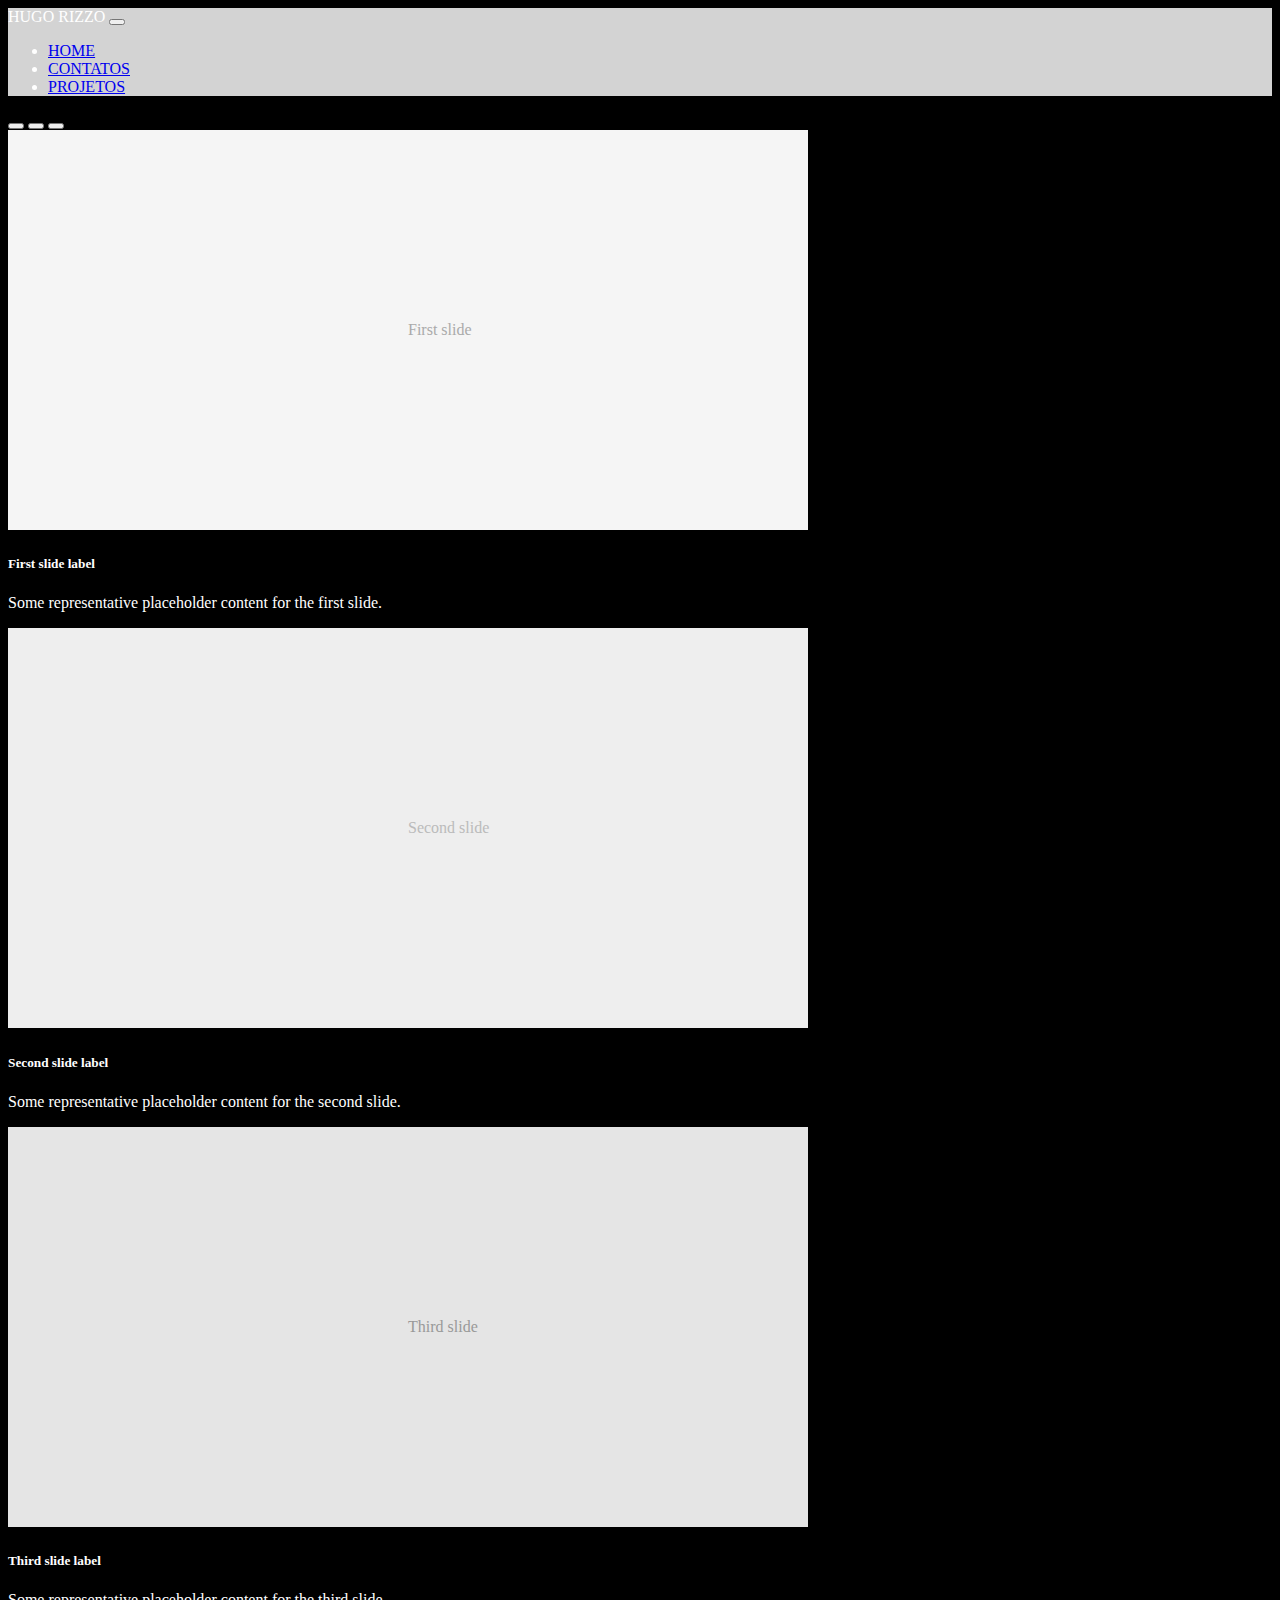
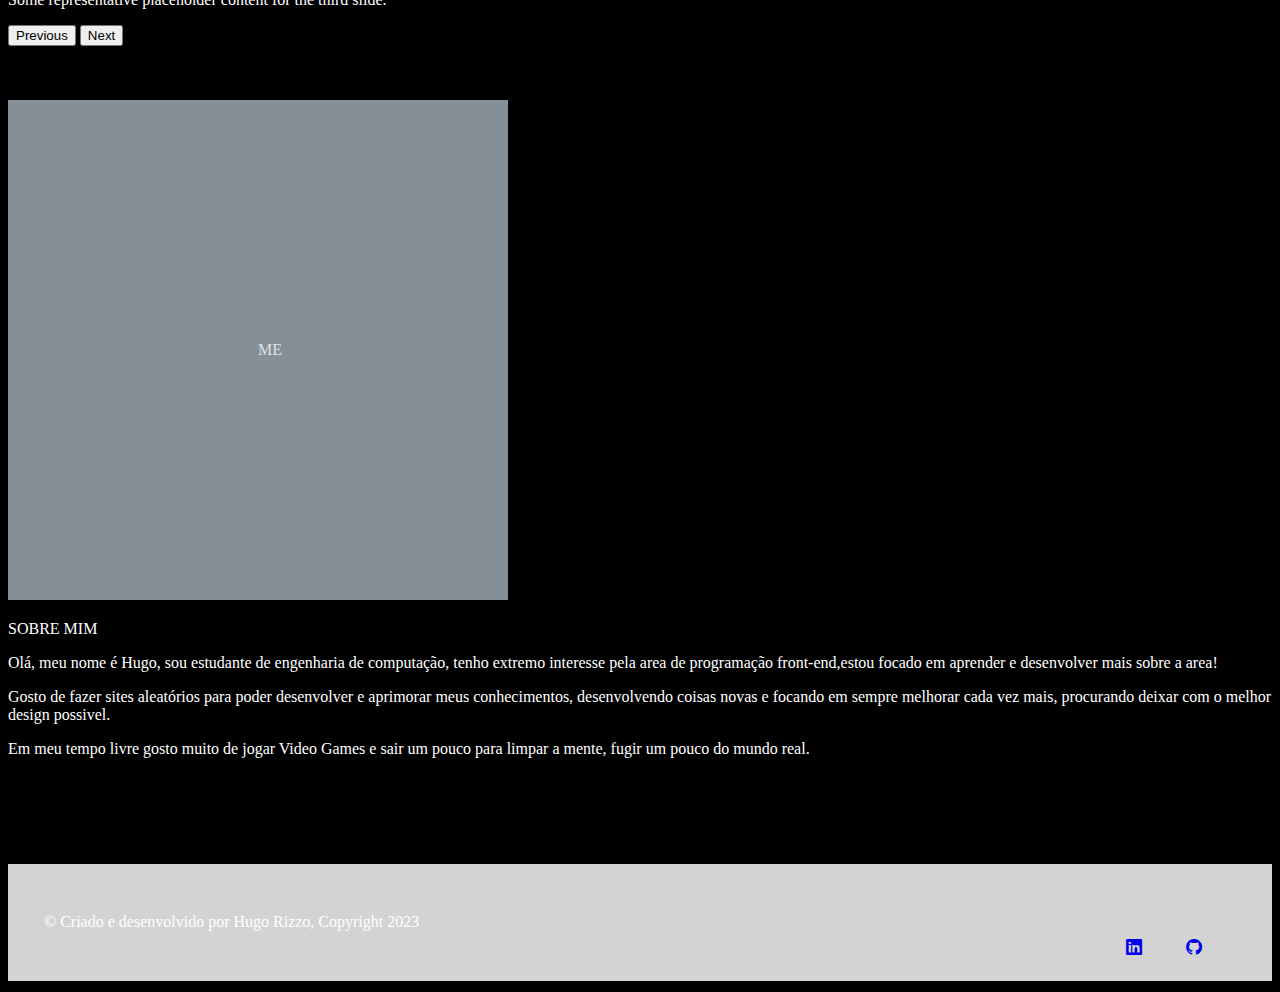
==== index.html @ 378577b7 "att" ====
<!DOCTYPE html>
<html lang="pt-BR">

<head>
    <meta charset="UTF-8">
    <meta http-equiv="X-UA-Compatible" content="IE=edge">
    <meta name="viewport" content="width=device-width, initial-scale=1.0">
    <title>Portfólio</title>
    <link rel="stylesheet" href="css.css">
    <link rel="stylesheet" href="https://cdn.jsdelivr.net/npm/bootstrap-icons@1.10.5/font/bootstrap-icons.css">
    <link href="https://cdn.jsdelivr.net/npm/bootstrap@5.3.0-alpha1/dist/css/bootstrap.min.css" rel="stylesheet"
        integrity="sha384-GLhlTQ8iRABdZLl6O3oVMWSktQOp6b7In1Zl3/Jr59b6EGGoI1aFkw7cmDA6j6gD" crossorigin="anonymous">
</head>

<body>

    <header class="header">
        <nav class="navbar navbar-expand-md bg-body-tertiary">
            <div class="container-fluid">
                <a class="navbar-brand">HUGO RIZZO</a>
                <button class="navbar-toggler" type="button" data-bs-toggle="collapse" data-bs-target="#navbarNav"
                    aria-controls="navbarNav" aria-expanded="false" aria-label="Toggle navigation">
                    <span class="navbar-toggler-icon"></span>
                </button>
                <div class="collapse navbar-collapse" id="navbarNav">
                    <ul class="navbar-nav" me-auto>
                        <li class="nav-item">
                            <a class="nav-link active" aria-current="page" href="index.html">HOME</a>
                        </li>
                        <li class="nav-item">
                            <a class="nav-link" href="contato.html">CONTATOS</a>
                        </li>
                        <li class="nav-item">
                            <a class="nav-link" href="projetos.html">PROJETOS</a>
                        </li>
                    </ul>
                </div>
            </div>
        </nav>

    </header>

    <main>
        <div id="carouselExampleDark" class="carousel carousel-dark slide" data-bs-ride="carousel">
            <div class="carousel-indicators">
                <button type="button" data-bs-target="#carouselExampleDark" data-bs-slide-to="0" class="active"
                    aria-current="true" aria-label="Slide 1"></button>
                <button type="button" data-bs-target="#carouselExampleDark" data-bs-slide-to="1"
                    aria-label="Slide 2"></button>
                <button type="button" data-bs-target="#carouselExampleDark" data-bs-slide-to="2"
                    aria-label="Slide 3"></button>
            </div>
            <div class="carousel-inner">
                <div class="carousel-item active" data-bs-interval="10000">
                    <svg class="bd-placeholder-img bd-placeholder-img-lg d-block w-100" width="800" height="400"
                        xmlns="http://www.w3.org/2000/svg" role="img" aria-label="Placeholder: First slide"
                        preserveAspectRatio="xMidYMid slice" focusable="false">
                        <title>Placeholder</title>
                        <rect width="100%" height="100%" fill="#f5f5f5"></rect><text x="50%" y="50%" fill="#aaa"
                            dy=".3em">First slide</text>
                    </svg>
                    <div class="carousel-caption d-none d-md-block">
                        <h5>First slide label</h5>
                        <p>Some representative placeholder content for the first slide.</p>
                    </div>
                </div>
                <div class="carousel-item" data-bs-interval="2000">
                    <svg class="bd-placeholder-img bd-placeholder-img-lg d-block w-100" width="800" height="400"
                        xmlns="http://www.w3.org/2000/svg" role="img" aria-label="Placeholder: Second slide"
                        preserveAspectRatio="xMidYMid slice" focusable="false">
                        <title>Placeholder</title>
                        <rect width="100%" height="100%" fill="#eee"></rect><text x="50%" y="50%" fill="#bbb"
                            dy=".3em">Second slide</text>
                    </svg>
                    <div class="carousel-caption d-none d-md-block">
                        <h5>Second slide label</h5>
                        <p>Some representative placeholder content for the second slide.</p>
                    </div>
                </div>
                <div class="carousel-item">
                    <svg class="bd-placeholder-img bd-placeholder-img-lg d-block w-100" width="800" height="400"
                        xmlns="http://www.w3.org/2000/svg" role="img" aria-label="Placeholder: Third slide"
                        preserveAspectRatio="xMidYMid slice" focusable="false">
                        <title>Placeholder</title>
                        <rect width="100%" height="100%" fill="#e5e5e5"></rect><text x="50%" y="50%" fill="#999"
                            dy=".3em">Third slide</text>
                    </svg>
                    <div class="carousel-caption d-none d-md-block">
                        <h5>Third slide label</h5>
                        <p>Some representative placeholder content for the third slide.</p>
                    </div>
                </div>
            </div>
            <button class="carousel-control-prev" type="button" data-bs-target="#carouselExampleDark"
                data-bs-slide="prev">
                <span class="carousel-control-prev-icon" aria-hidden="true"></span>
                <span class="visually-hidden">Previous</span>
            </button>
            <button class="carousel-control-next" type="button" data-bs-target="#carouselExampleDark"
                data-bs-slide="next">
                <span class="carousel-control-next-icon" aria-hidden="true"></span>
                <span class="visually-hidden">Next</span>
            </button>
        </div>

        <br><br><br>
        <div class="container text-center row mx-auto">
            <div class="col-2 col-md-5 col-xxl-2">
                <svg class="bd-placeholder-img img-thumbnail" width="500" height="500"
                    xmlns="http://www.w3.org/2000/svg" role="img"
                    aria-label="A generic square placeholder image with a white border around it, making it resemble a photograph taken with an old instant camera: 200x200"
                    preserveAspectRatio="xMidYMid slice" focusable="false">
                    <rect width="100%" height="100%" fill="#868e96"></rect><text x="50%" y="50%" fill="#dee2e6"
                        dy=".3em">ME</text>
                </svg>
            </div>
            <div class="col-5">
                <p class="text-center">SOBRE MIM</p>
                <p>Olá, meu nome é Hugo, sou estudante de engenharia de computação, tenho extremo interesse pela area de
                    programação front-end,estou focado em aprender e desenvolver mais sobre a area!</p>
                <p>Gosto de fazer sites aleatórios para poder desenvolver e aprimorar meus conhecimentos, desenvolvendo
                    coisas novas e focando em sempre melhorar cada vez mais, procurando deixar com o melhor design
                    possivel.</p>
                <p>Em meu tempo livre gosto muito de jogar Video Games e sair um pouco para limpar a mente, fugir um
                    pouco do mundo real.</p>
            </div>
        </div>
    </main>
    <br><br><br><br><br>

    <footer>
        <footer class="redape">
            <ul class="icones-sociais">
                <div class="espacoLinks gap-4">
                    <li><a href="https://www.linkedin.com/in/hugo-rizzo-4847a91a8" target="_blank"><i
                                class="bi bi-linkedin fs-2"></i></a></li>
                    <li><a href="https://github.com/FlameFreitas" target="_blank"><i class="bi bi-github fs-2"></i></a>
                    </li>
            </ul>
            </div>

            &copy; Criado e desenvolvido por Hugo Rizzo, Copyright 2023
        </footer>
    </footer>

    <script src="https://cdn.jsdelivr.net/npm/bootstrap@5.3.0-alpha1/dist/js/bootstrap.bundle.min.js"
        integrity="sha384-w76AqPfDkMBDXo30jS1Sgez6pr3x5MlQ1ZAGC+nuZB+EYdgRZgiwxhTBTkF7CXvN"
        crossorigin="anonymous"></script>
</body>

</html>
---- css.css ----
body {
    background-color: black;
    color: white;

}

.header {
    background-color: lightgray;
}

.links {
    color: black;
    text-decoration: none;
    font-size: 13px;
}

.divs-facilidades {
    width: 325px;

}

.estiloFooter {
    opacity: 0.1;
    display: flex;
    text-align: left;
    justify-content: space-evenly;
    align-items: baseline;
    color: black;
}

.icones-sociais li {
    display: inline-block;
    width: 40px;
    height: 40px;
}

footer {
    line-height: 280%;
    background: lightgray;
    padding: 18px;
    bottom: 0;

}

footer ul {
    float: right;
    display: table;
}

footer ul li {
    display: table-cell;
    vertical-align: middle;
    padding: 10px;
}

.espacoLinks {
    display: flex;
    justify-content: space-between;
}
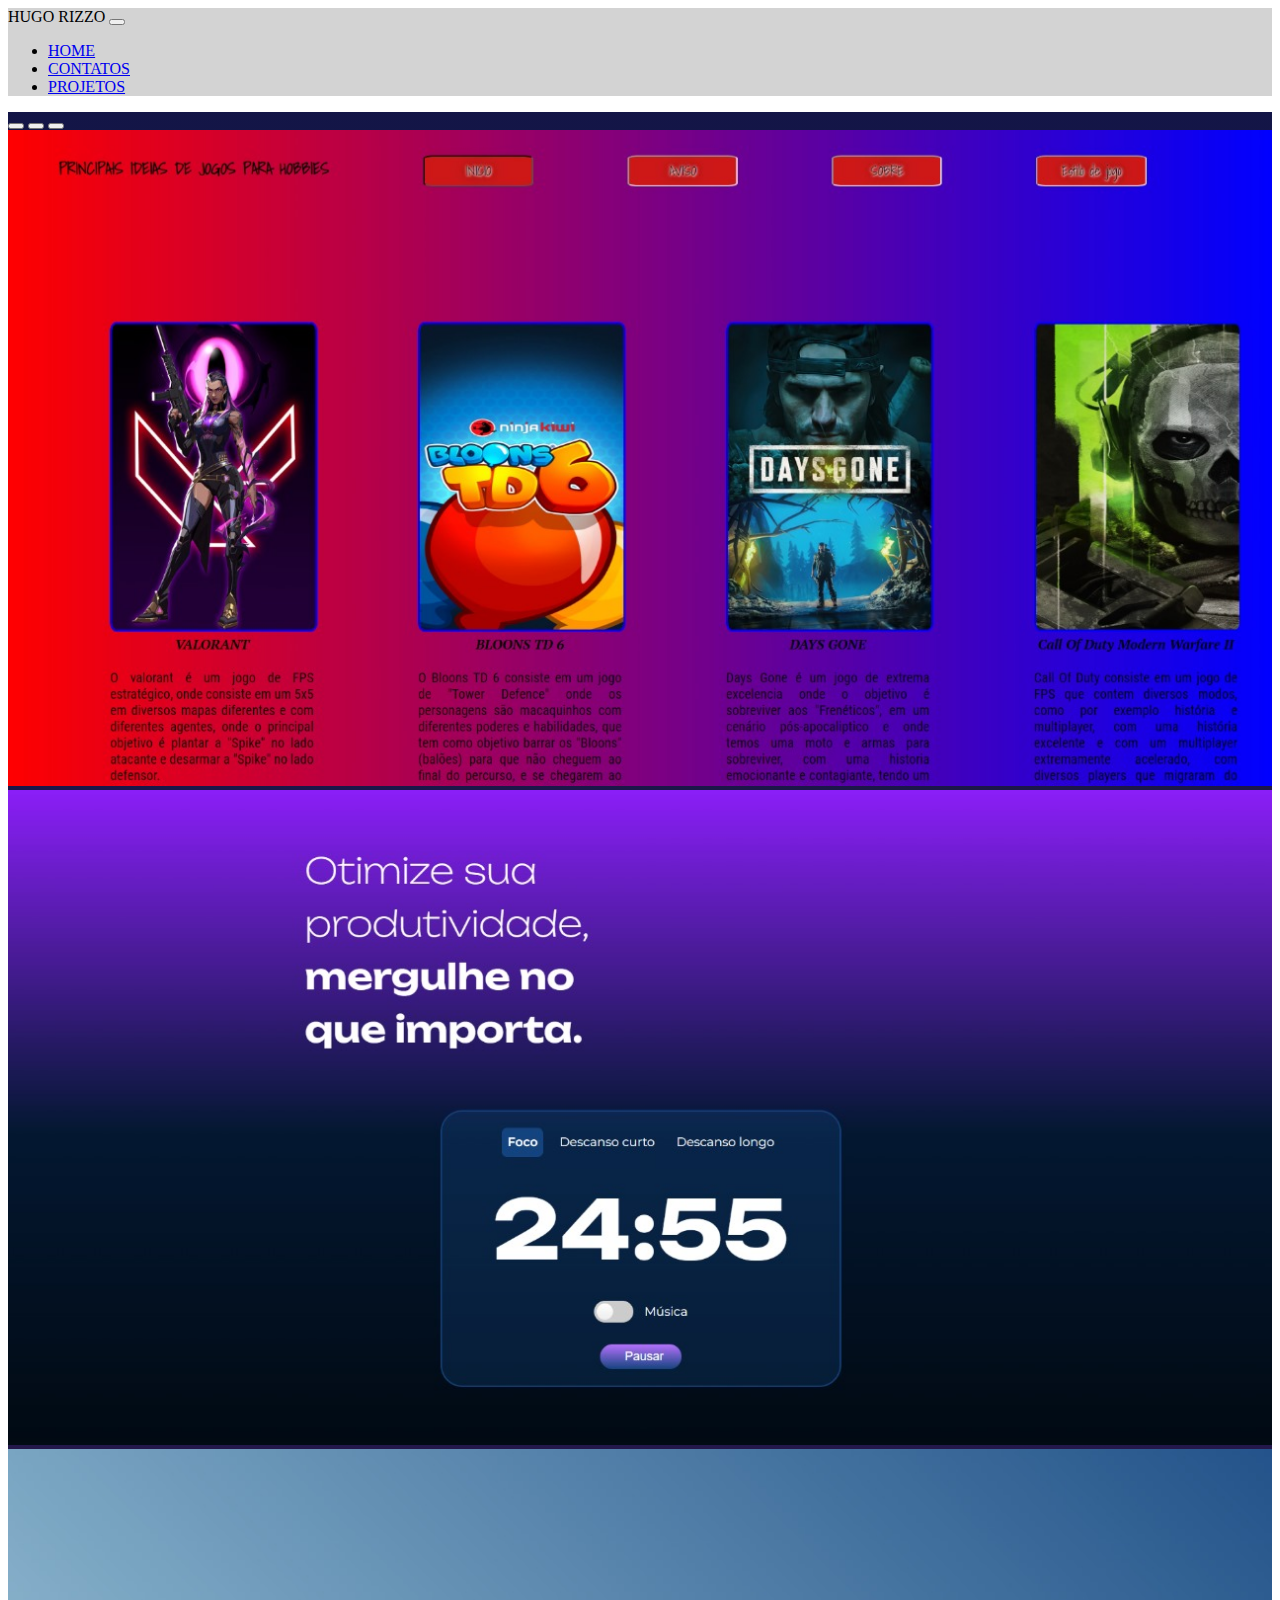
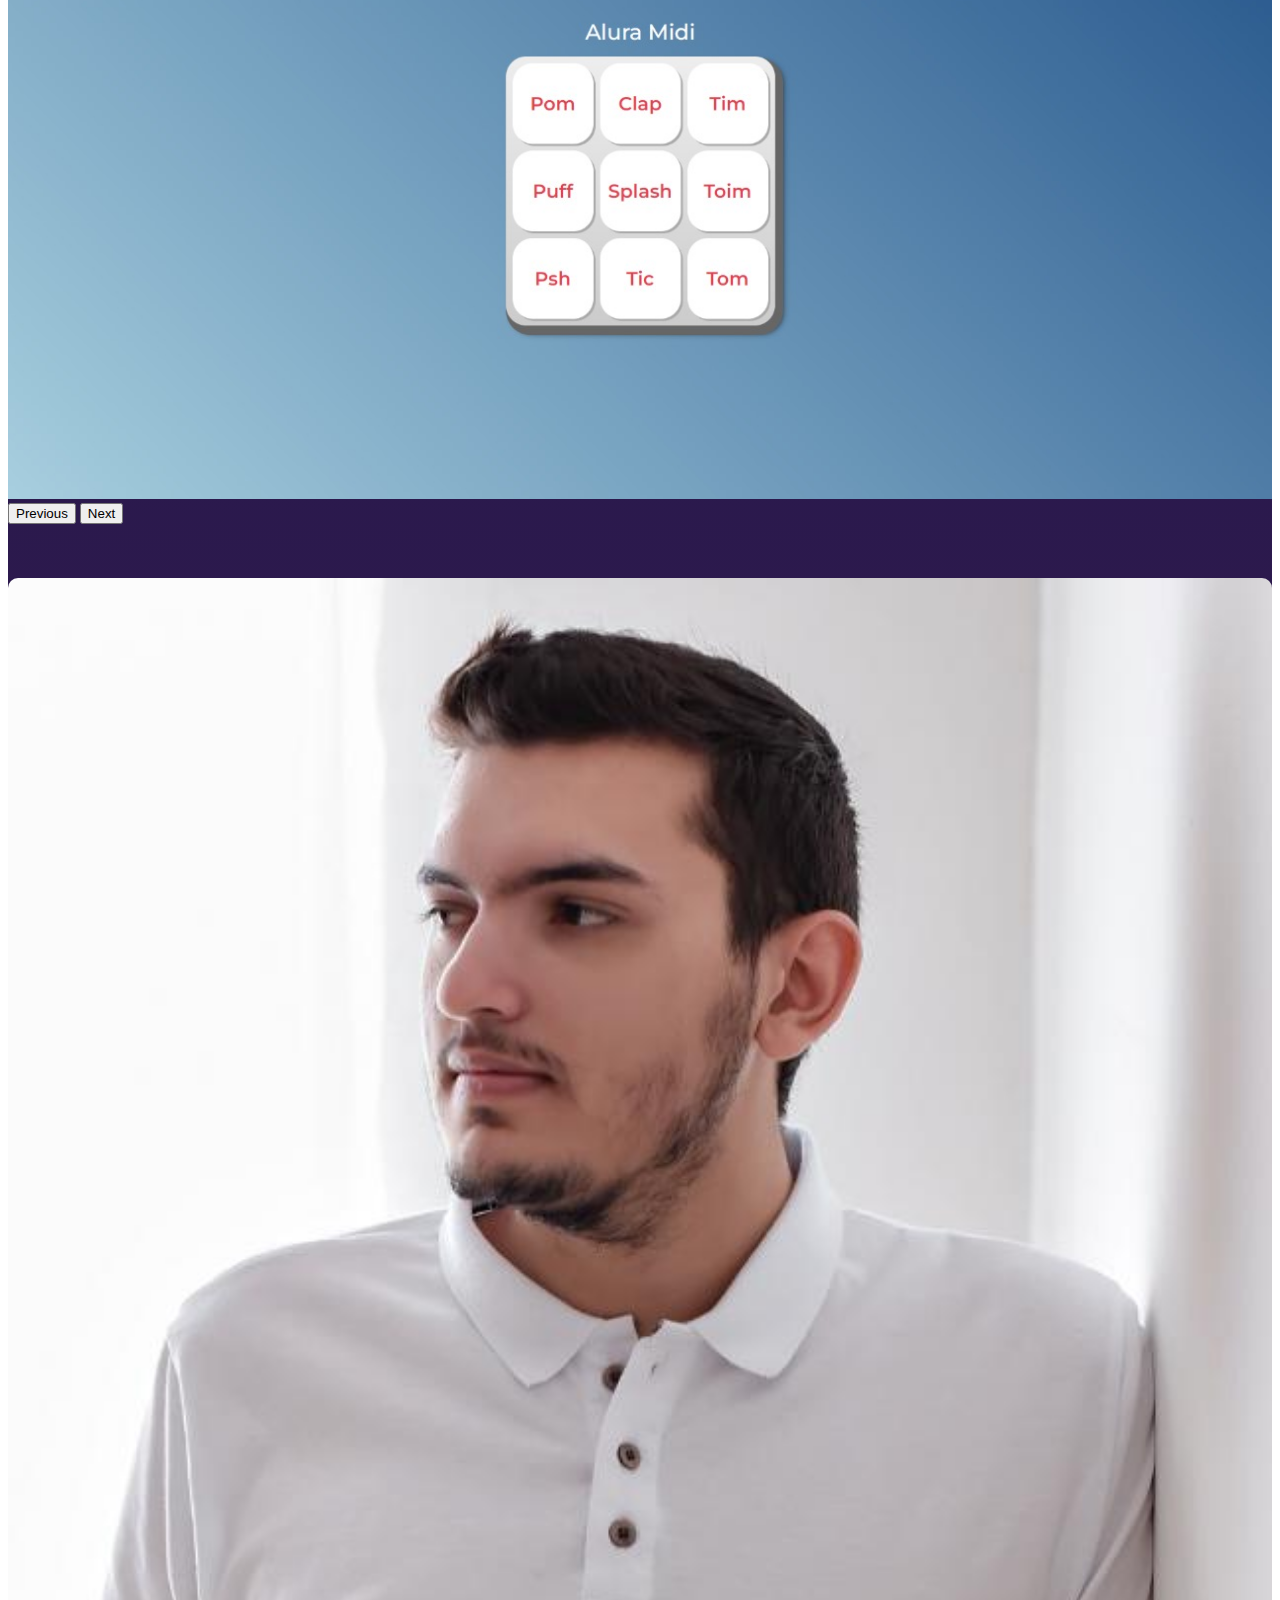
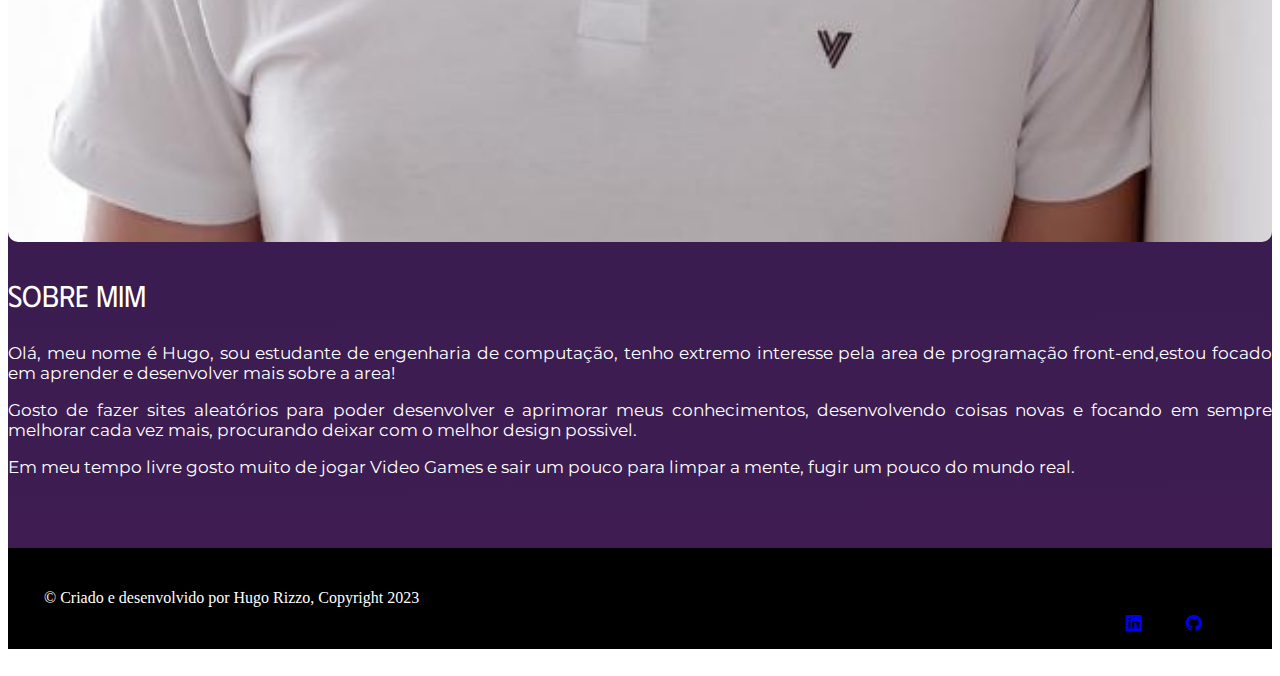
==== commit f6113ed4: "att" ====
--- a/index.html
+++ b/index.html
@@ -52,42 +52,24 @@
             </div>
             <div class="carousel-inner">
                 <div class="carousel-item active" data-bs-interval="10000">
-                    <svg class="bd-placeholder-img bd-placeholder-img-lg d-block w-100" width="800" height="400"
-                        xmlns="http://www.w3.org/2000/svg" role="img" aria-label="Placeholder: First slide"
-                        preserveAspectRatio="xMidYMid slice" focusable="false">
-                        <title>Placeholder</title>
-                        <rect width="100%" height="100%" fill="#f5f5f5"></rect><text x="50%" y="50%" fill="#aaa"
-                            dy=".3em">First slide</text>
-                    </svg>
+                    <a href="https://github.com/FlameFreitas/IdeiasDeGames"> <img class="imgCarrousel"
+                            src="imagens/ideiasDeGames.jpg" alt="primeiro projeto">
+                    </a>
                     <div class="carousel-caption d-none d-md-block">
-                        <h5>First slide label</h5>
-                        <p>Some representative placeholder content for the first slide.</p>
                     </div>
                 </div>
                 <div class="carousel-item" data-bs-interval="2000">
-                    <svg class="bd-placeholder-img bd-placeholder-img-lg d-block w-100" width="800" height="400"
-                        xmlns="http://www.w3.org/2000/svg" role="img" aria-label="Placeholder: Second slide"
-                        preserveAspectRatio="xMidYMid slice" focusable="false">
-                        <title>Placeholder</title>
-                        <rect width="100%" height="100%" fill="#eee"></rect><text x="50%" y="50%" fill="#bbb"
-                            dy=".3em">Second slide</text>
-                    </svg>
+                    <a href="https://github.com/FlameFreitas/Fokus.git"> <img class="imgCarrousel"
+                            src="imagens/fokus.jpg" alt="Projeto feito para estudo na plataforma Alura">
+                    </a>
                     <div class="carousel-caption d-none d-md-block">
-                        <h5>Second slide label</h5>
-                        <p>Some representative placeholder content for the second slide.</p>
                     </div>
                 </div>
                 <div class="carousel-item">
-                    <svg class="bd-placeholder-img bd-placeholder-img-lg d-block w-100" width="800" height="400"
-                        xmlns="http://www.w3.org/2000/svg" role="img" aria-label="Placeholder: Third slide"
-                        preserveAspectRatio="xMidYMid slice" focusable="false">
-                        <title>Placeholder</title>
-                        <rect width="100%" height="100%" fill="#e5e5e5"></rect><text x="50%" y="50%" fill="#999"
-                            dy=".3em">Third slide</text>
-                    </svg>
+                    <a href="https://github.com/FlameFreitas/Midia"> <img class="imgCarrousel" src="imagens/midia.jpg"
+                            alt="Projeto feito para estudo na plataforma Alura">
+                    </a>
                     <div class="carousel-caption d-none d-md-block">
-                        <h5>Third slide label</h5>
-                        <p>Some representative placeholder content for the third slide.</p>
                     </div>
                 </div>
             </div>
@@ -106,27 +88,26 @@
         <br><br><br>
         <div class="container text-center row mx-auto">
             <div class="col-2 col-md-5 col-xxl-2">
-                <svg class="bd-placeholder-img img-thumbnail" width="500" height="500"
-                    xmlns="http://www.w3.org/2000/svg" role="img"
-                    aria-label="A generic square placeholder image with a white border around it, making it resemble a photograph taken with an old instant camera: 200x200"
-                    preserveAspectRatio="xMidYMid slice" focusable="false">
-                    <rect width="100%" height="100%" fill="#868e96"></rect><text x="50%" y="50%" fill="#dee2e6"
-                        dy=".3em">ME</text>
-                </svg>
+                <img class="myImg" src="imagens/me.jpg" alt="Eu">
             </div>
             <div class="col-5">
-                <p class="text-center">SOBRE MIM</p>
-                <p>Olá, meu nome é Hugo, sou estudante de engenharia de computação, tenho extremo interesse pela area de
+                <p class="text-center Titulo">SOBRE MIM</p>
+                <p class="justfyText texto">Olá, meu nome é Hugo, sou estudante de engenharia de computação, tenho
+                    extremo
+                    interesse pela area de
                     programação front-end,estou focado em aprender e desenvolver mais sobre a area!</p>
-                <p>Gosto de fazer sites aleatórios para poder desenvolver e aprimorar meus conhecimentos, desenvolvendo
+                <p class="justfyText texto">Gosto de fazer sites aleatórios para poder desenvolver e aprimorar meus
+                    conhecimentos, desenvolvendo
                     coisas novas e focando em sempre melhorar cada vez mais, procurando deixar com o melhor design
                     possivel.</p>
-                <p>Em meu tempo livre gosto muito de jogar Video Games e sair um pouco para limpar a mente, fugir um
+                <p class="justfyText texto">Em meu tempo livre gosto muito de jogar Video Games e sair um pouco para
+                    limpar a
+                    mente, fugir um
                     pouco do mundo real.</p>
             </div>
         </div>
+        <br><br><br>
     </main>
-    <br><br><br><br><br>
 
     <footer>
         <footer class="redape">
--- a/css.css
+++ b/css.css
@@ -1,5 +1,14 @@
-body {
-    background-color: black;
+@import url('https://fonts.googleapis.com/css2?family=Phudu:wght@500&display=swap');
+@import url('https://fonts.googleapis.com/css2?family=Montserrat:wght@500&display=swap');
+
+
+:root {
+    --font-titulo: 'Phudu', cursive;
+    --font-texto: 'Montserrat', sans-serif;
+}
+
+main {
+    background: linear-gradient(179.4deg, rgb(12, 20, 69) -16.9%, rgb(71, 30, 84) 119.9%);
     color: white;
 
 }
@@ -32,11 +41,13 @@
     display: inline-block;
     width: 40px;
     height: 40px;
+
 }
 
 footer {
-    line-height: 280%;
-    background: lightgray;
+    line-height: 180%;
+    color: white;
+    background: black;
     padding: 18px;
     bottom: 0;
 
@@ -56,4 +67,177 @@
 .espacoLinks {
     display: flex;
     justify-content: space-between;
+}
+
+.botaoEnviar {
+    color: #32CD32;
+    border-color: #32CD32;
+    background-color: white;
+    border-radius: 10%;
+    width: 75px;
+    height: 42px;
+    font-size: 15px;
+
+}
+
+.botaoEnviar:hover {
+    color: white;
+    border-color: #32CD32;
+    background-color: #32CD32;
+    transition: all 0.2s ease-in;
+
+
+}
+
+.imgCarrousel {
+
+    width: 100%;
+    height: 100%;
+
+}
+
+.myImg {
+    width: 100%;
+    height: 100%;
+    border-color: black;
+    border-radius: 10px;
+}
+
+.justfyText {
+
+    display: flex;
+    text-align: justify;
+}
+
+
+
+
+/* FORMULARIO */
+
+.bodyForm {
+    display: flex;
+    align-items: center;
+    justify-content: center;
+    min-height: 100vh;
+}
+
+section {
+    display: flex;
+    align-items: center;
+    justify-content: center;
+    flex-direction: column;
+    padding: 10px 45px;
+    width: 500px;
+}
+
+section h2 {
+    color: #f5f5f5;
+    font-size: 2.5rem;
+    margin: 2rem;
+}
+
+section form {
+    display: flex;
+    flex-direction: column;
+    width: 100%;
+}
+
+form label {
+    color: #f5f5f5;
+    font-size: 17px;
+    margin-bottom: 4px;
+}
+
+form input {
+    padding: 15px;
+    outline: none;
+    border: 0;
+    margin-bottom: 20px;
+    font-size: 15px;
+    transition: all 0.5s;
+}
+
+form input:focus {
+    border-radius: 16px;
+}
+
+form textarea {
+    padding: 10px;
+    outline: none;
+    border: 0;
+    font-size: 15px;
+    margin-bottom: 30px;
+    transition: all 0.5s;
+}
+
+form textarea:focus {
+    border-radius: 16px;
+}
+
+
+.Titulo {
+    font-family: var(--font-titulo);
+    font-size: 30px;
+}
+
+.texto {
+    font-family: var(--font-texto);
+    font-size: 17px;
+
+}
+
+.tituloCard {
+    font-family: var(--font-titulo);
+    font-size: 20px;
+    color: black;
+}
+
+.textoCard {
+    font-family: var(--font-texto);
+    font-size: 15px;
+    color: black;
+
+}
+
+
+
+
+
+
+
+
+
+/*Página do Obrigado*/
+
+.main {
+    display: flex;
+    align-items: center;
+    justify-content: center;
+    min-height: 100vh;
+    background: #101026;
+    flex-direction: column;
+}
+
+.text {
+    font-size: 45px;
+    color: #f5f5f5;
+    margin-bottom: 30px;
+}
+
+.paragrafo {
+    color: #f5f5f5;
+    margin-bottom: 50px;
+}
+
+.btn {
+    padding: 15px 55px;
+    background: #f5f5f5;
+    text-decoration: none;
+    color: #101026;
+    font-size: 18px;
+    transition: all 0.5s;
+}
+
+.btn:hover {
+    border-radius: 16px;
 }